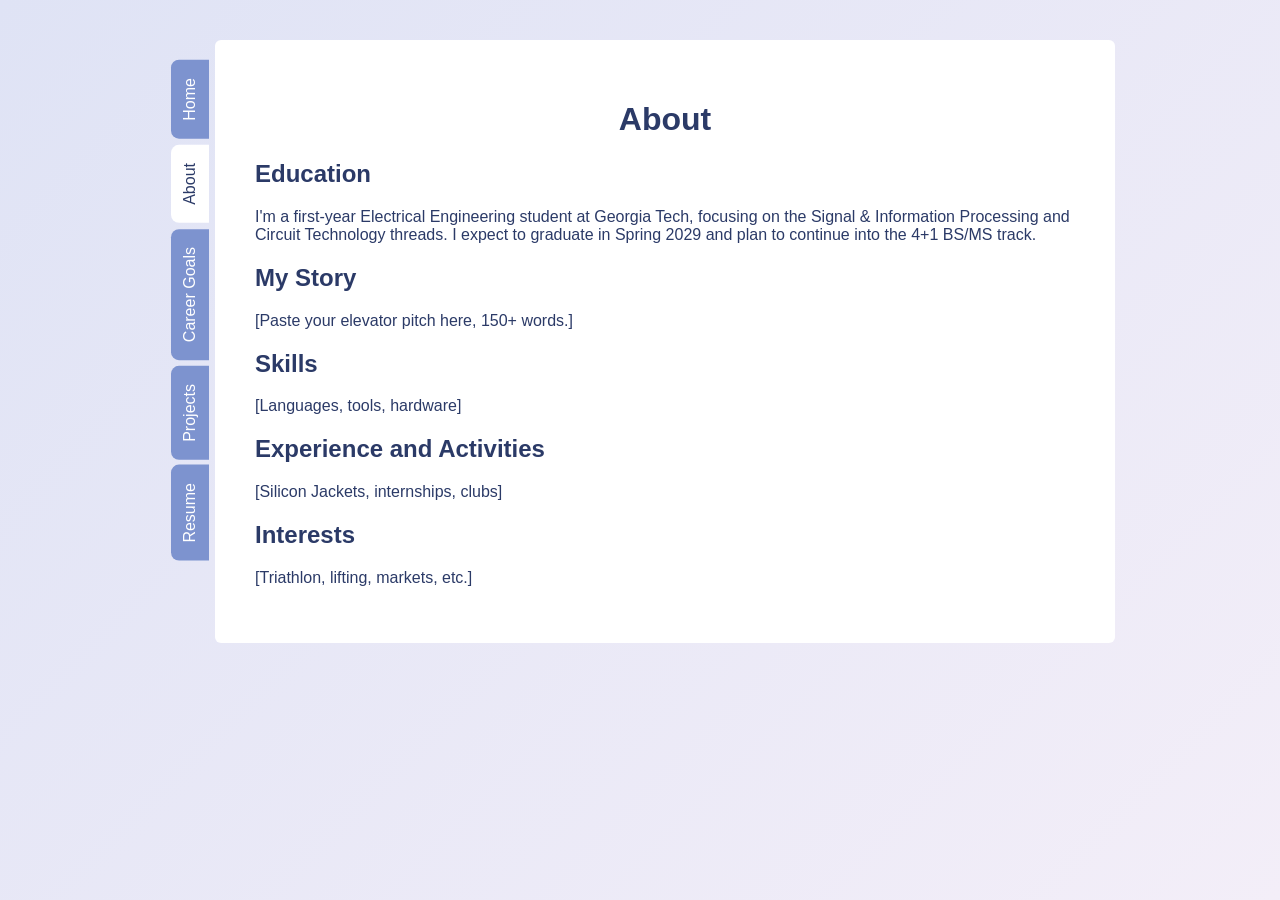
==== about.html @ 64f2fb1b "Create about.html" ====
<!DOCTYPE html>
<html><head>
<meta charset="utf-8">
<meta name="viewport" content="width=device-width, initial-scale=1">
<title>Ishaanth Guduru</title>
<link rel="stylesheet" href="style.css">
</head><body>
<div class="wrap">
  <nav class="tabs">
    <a href="index.html">Home</a>
    <a class="active" href="about.html">About</a>
    <a href="career-goals.html">Career Goals</a>
    <a href="projects.html">Projects</a>
    <a href="resume.html">Resume</a>
  </nav>
  <div class="card">
    <div style="text-align:left">
      <h1 style="text-align:center">About</h1>
      <h2>Education</h2>
      <p>I'm a first-year Electrical Engineering student at Georgia Tech, focusing on the Signal &amp; Information Processing and Circuit Technology threads. I expect to graduate in Spring 2029 and plan to continue into the 4+1 BS/MS track.</p>
      <h2>My Story</h2>
      <p>[Paste your elevator pitch here, 150+ words.]</p>
      <h2>Skills</h2>
      <p>[Languages, tools, hardware]</p>
      <h2>Experience and Activities</h2>
      <p>[Silicon Jackets, internships, clubs]</p>
      <h2>Interests</h2>
      <p>[Triathlon, lifting, markets, etc.]</p>
    </div>
  </div>
</div></body></html>
---- style.css ----
body{margin:0;min-height:100vh;display:flex;justify-content:center;
 padding:40px 20px 40px 70px;box-sizing:border-box;
 font-family:"Century Gothic",Arial,sans-serif;color:#2b3a67;
 background:linear-gradient(135deg,#dfe3f5,#f3eef8)}
.wrap{position:relative;max-width:900px;width:100%}
.card{background:#fff;padding:40px;border-radius:6px;text-align:center}
.tabs{position:absolute;left:-44px;top:20px;display:flex;
 flex-direction:column;gap:6px}
.tabs a{writing-mode:vertical-rl;transform:rotate(180deg);
 padding:18px 10px;background:#7d93cf;color:#fff;
 text-decoration:none;border-radius:0 8px 8px 0}
.tabs a.active{background:#fff;color:#2b3a67}
.avatar{width:200px;height:200px;border-radius:50%;object-fit:cover}
.social a{font-size:40px;margin:0 8px;color:#3b5fc0}
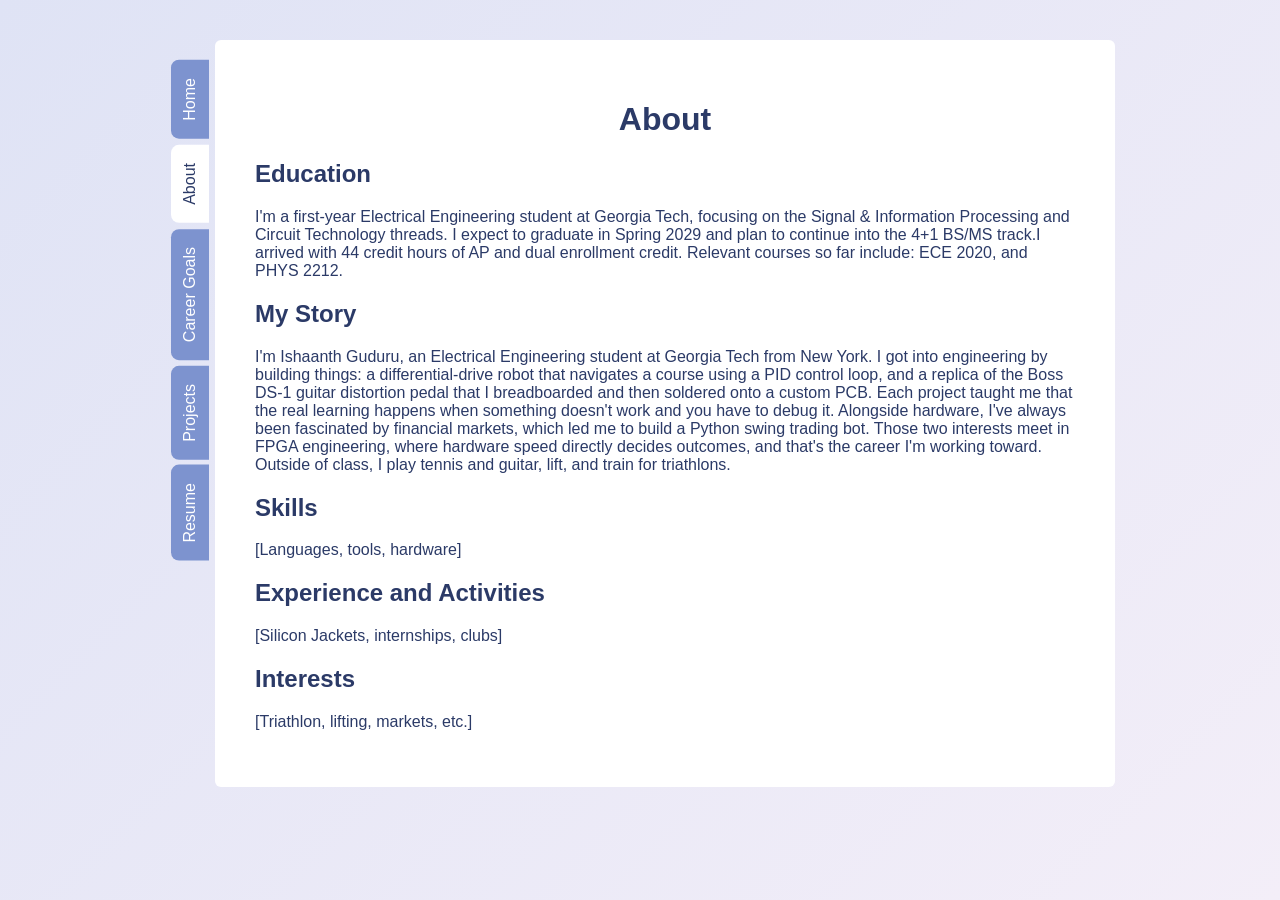
==== commit cce83cdb: "Update about.html" ====
--- a/about.html
+++ b/about.html
@@ -17,9 +17,9 @@
     <div style="text-align:left">
       <h1 style="text-align:center">About</h1>
       <h2>Education</h2>
-      <p>I'm a first-year Electrical Engineering student at Georgia Tech, focusing on the Signal &amp; Information Processing and Circuit Technology threads. I expect to graduate in Spring 2029 and plan to continue into the 4+1 BS/MS track.</p>
+      <p>I'm a first-year Electrical Engineering student at Georgia Tech, focusing on the Signal &amp; Information Processing and Circuit Technology threads. I expect to graduate in Spring 2029 and plan to continue into the 4+1 BS/MS track.I arrived with 44 credit hours of AP and dual enrollment credit. Relevant courses so far include: ECE 2020, and PHYS 2212. </p>
       <h2>My Story</h2>
-      <p>[Paste your elevator pitch here, 150+ words.]</p>
+      <p>I'm Ishaanth Guduru, an Electrical Engineering student at Georgia Tech from New York. I got into engineering by building things: a differential-drive robot that navigates a course using a PID control loop, and a replica of the Boss DS-1 guitar distortion pedal that I breadboarded and then soldered onto a custom PCB. Each project taught me that the real learning happens when something doesn't work and you have to debug it. Alongside hardware, I've always been fascinated by financial markets, which led me to build a Python swing trading bot. Those two interests meet in FPGA engineering, where hardware speed directly decides outcomes, and that's the career I'm working toward. Outside of class, I play tennis and guitar, lift, and train for triathlons. </p>
       <h2>Skills</h2>
       <p>[Languages, tools, hardware]</p>
       <h2>Experience and Activities</h2>
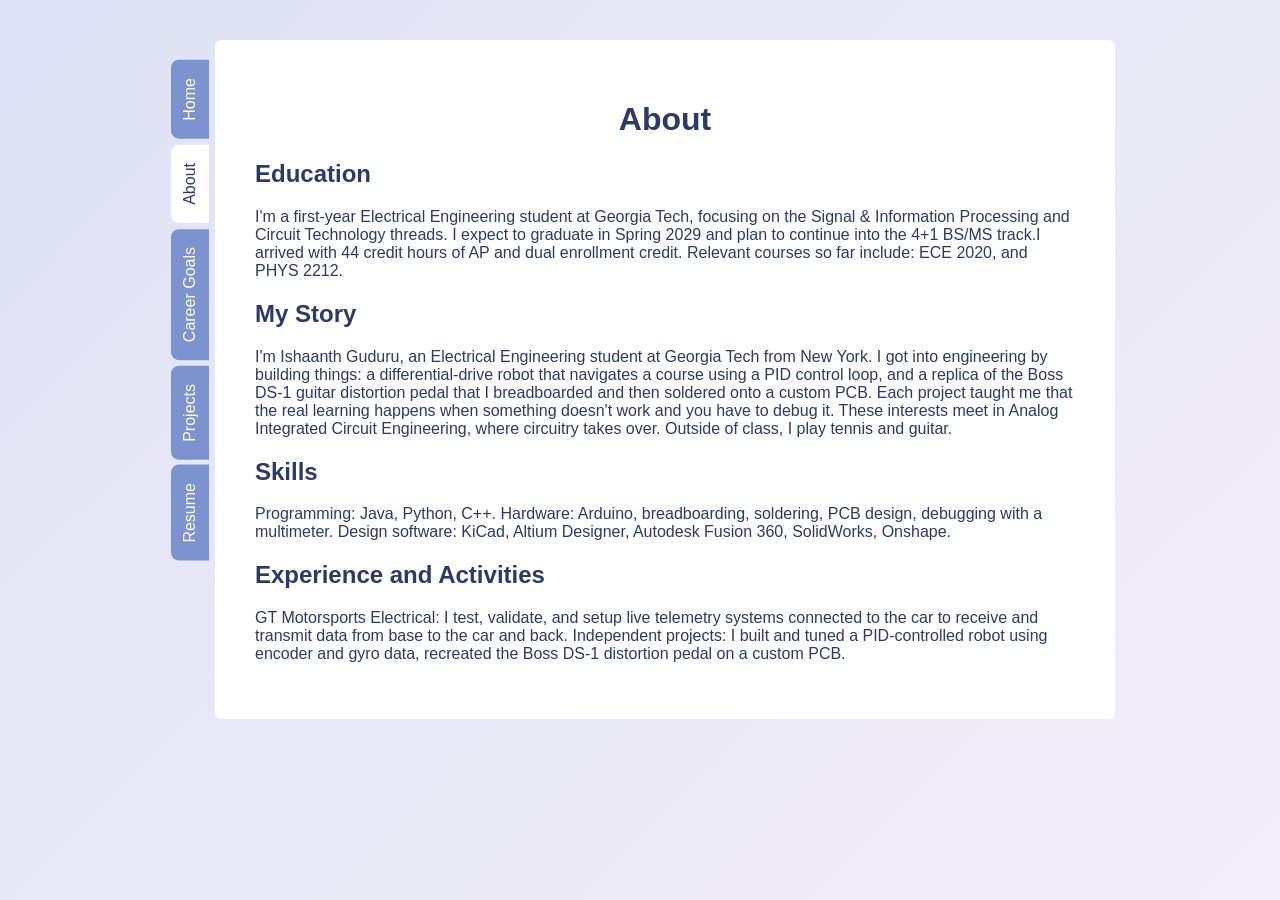
==== commit 05daa7c7: "Update about.html" ====
--- a/about.html
+++ b/about.html
@@ -19,13 +19,11 @@
       <h2>Education</h2>
       <p>I'm a first-year Electrical Engineering student at Georgia Tech, focusing on the Signal &amp; Information Processing and Circuit Technology threads. I expect to graduate in Spring 2029 and plan to continue into the 4+1 BS/MS track.I arrived with 44 credit hours of AP and dual enrollment credit. Relevant courses so far include: ECE 2020, and PHYS 2212. </p>
       <h2>My Story</h2>
-      <p>I'm Ishaanth Guduru, an Electrical Engineering student at Georgia Tech from New York. I got into engineering by building things: a differential-drive robot that navigates a course using a PID control loop, and a replica of the Boss DS-1 guitar distortion pedal that I breadboarded and then soldered onto a custom PCB. Each project taught me that the real learning happens when something doesn't work and you have to debug it. Alongside hardware, I've always been fascinated by financial markets, which led me to build a Python swing trading bot. Those two interests meet in FPGA engineering, where hardware speed directly decides outcomes, and that's the career I'm working toward. Outside of class, I play tennis and guitar, lift, and train for triathlons. </p>
+      <p>I'm Ishaanth Guduru, an Electrical Engineering student at Georgia Tech from New York. I got into engineering by building things: a differential-drive robot that navigates a course using a PID control loop, and a replica of the Boss DS-1 guitar distortion pedal that I breadboarded and then soldered onto a custom PCB. Each project taught me that the real learning happens when something doesn't work and you have to debug it. These interests meet in Analog Integrated Circuit Engineering, where circuitry takes over. Outside of class, I play tennis and guitar. </p>
       <h2>Skills</h2>
-      <p>[Languages, tools, hardware]</p>
+      <p>Programming: Java, Python, C++. Hardware: Arduino, breadboarding, soldering, PCB design, debugging with a multimeter. Design software: KiCad, Altium Designer, Autodesk Fusion 360, SolidWorks, Onshape. </p>
       <h2>Experience and Activities</h2>
-      <p>[Silicon Jackets, internships, clubs]</p>
-      <h2>Interests</h2>
-      <p>[Triathlon, lifting, markets, etc.]</p>
+      <p>GT Motorsports Electrical: I test, validate, and setup live telemetry systems connected to the car to receive and transmit data from base to the car and back. Independent projects: I built and tuned a PID-controlled robot using encoder and gyro data, recreated the Boss DS-1 distortion pedal on a custom PCB. </p>
     </div>
   </div>
 </div></body></html>
